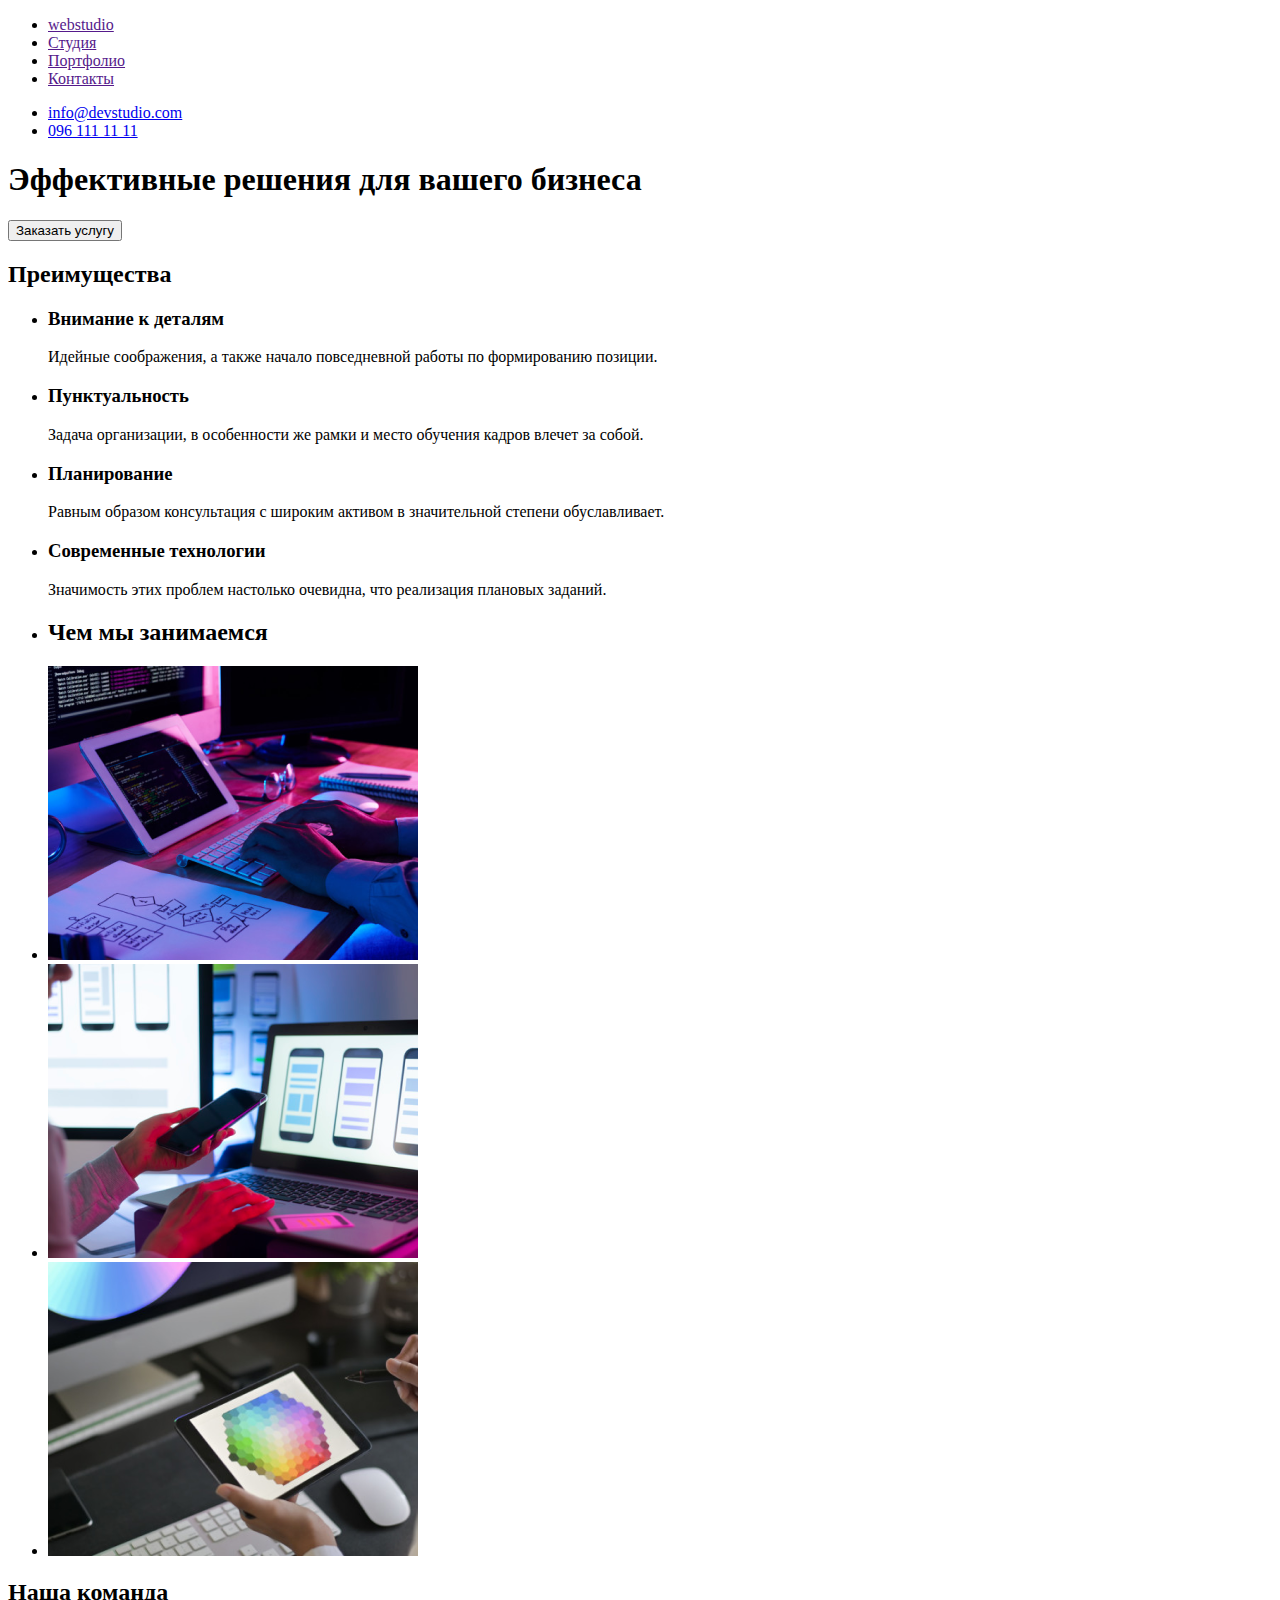
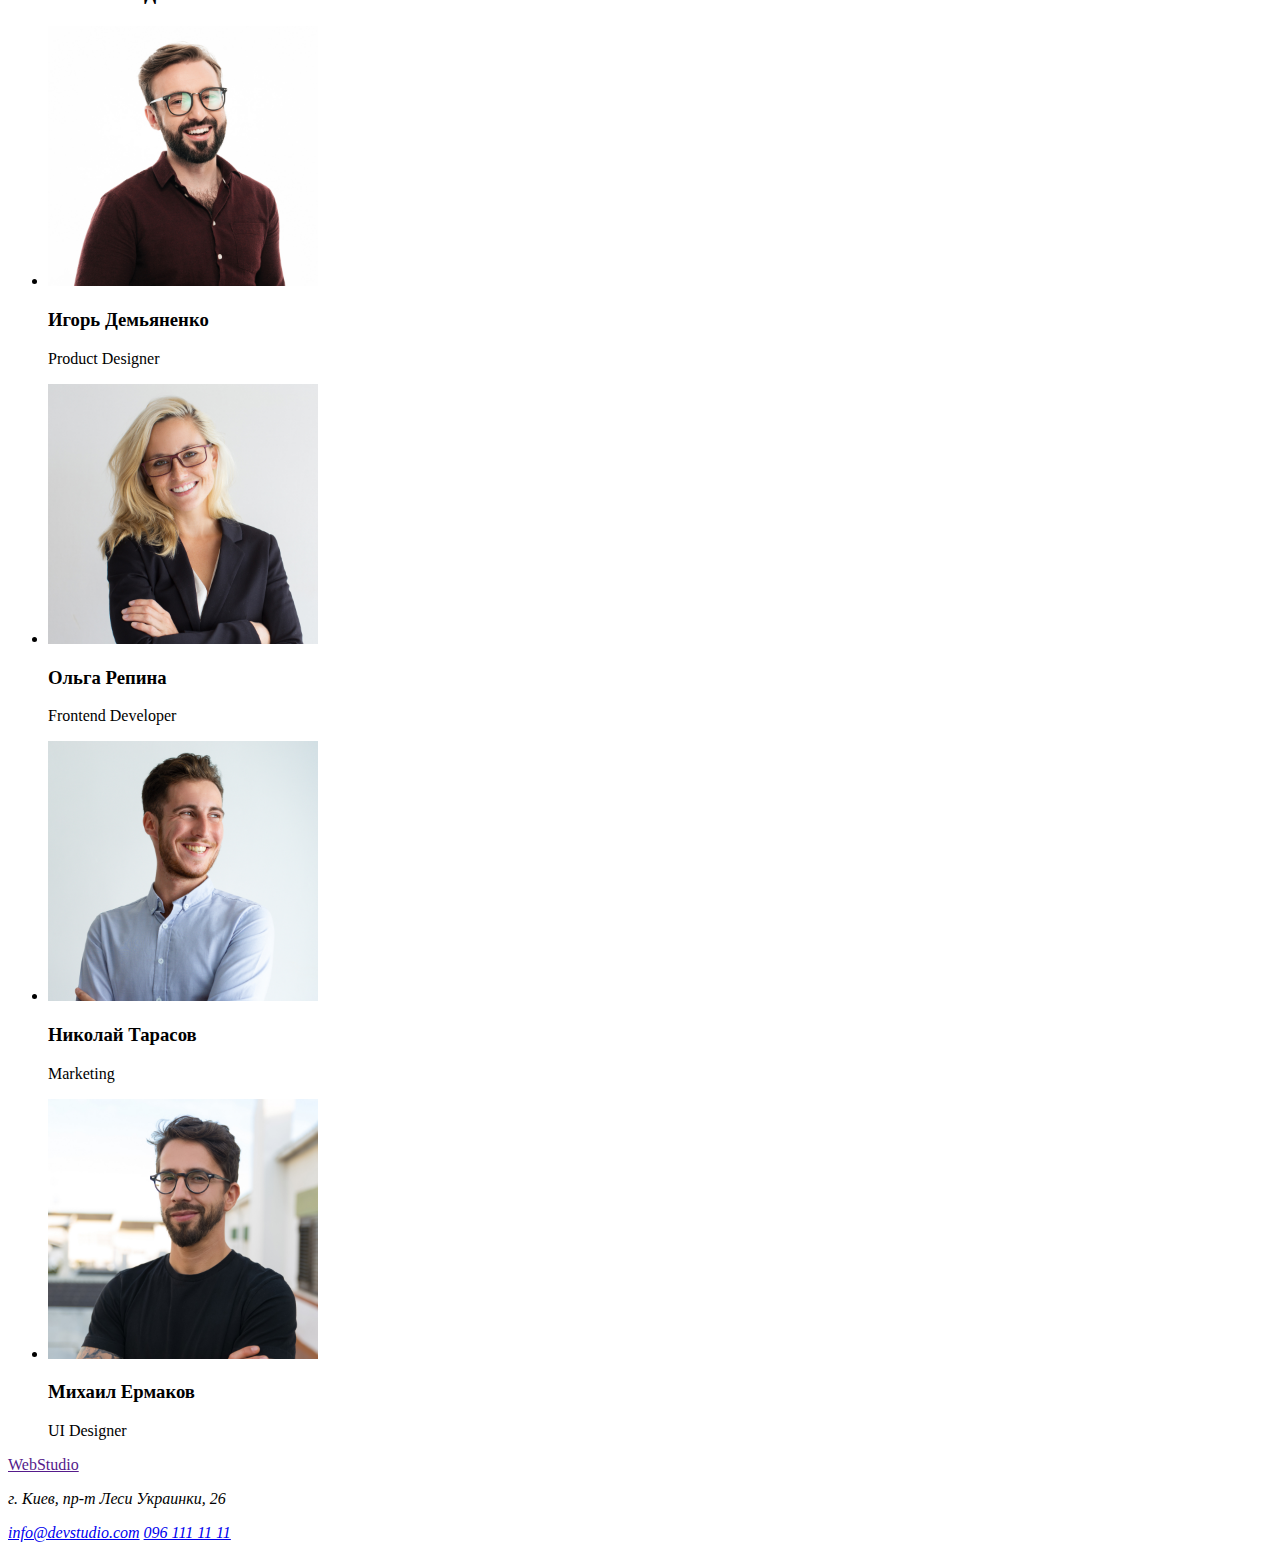
==== index.html @ 97942631 "добавлены файлы согласно ДЗ" ====
<!DOCTYPE html>
<html lang="ru">
  <head>
    <meta charset="UTF-8" />
    <meta http-equiv="X-UA-Compatible" content="IE=edge" />
    <meta name="viewport" content="width=device-width, initial-scale=1.0" />
    <title lang="en">WebStudio</title>
  </head>
  <body>
    <header>
      <nav>
        <ul>
          <li><a href="" lang="en">webstudio</a></li>
          <li><a href="">Студия</a></li>
          <li><a href="">Портфолио</a></li>
          <li><a href="">Контакты</a></li>
        </ul>
      </nav>
      <ul>
        <li>
          <a href="mailto:info@devstudio.com" lang="en">info@devstudio.com</a>
        </li>
        <li><a href="tel:0961111111">096 111 11 11</a></li>
      </ul>
    </header>
    <main>
      <section>
        <h1>Эффективные решения для вашего бизнеса</h1>
        <button type="button">Заказать услугу</button>
      </section>

      <section>
        <h2>Преимущества</h2>
        <!--В дальнейшем этот заголовок будет скрыт-->
        <ul>
          <li>
            <h3>Внимание к деталям</h3>
            <p>
              Идейные соображения, а также начало повседневной работы по
              формированию позиции.
            </p>
          </li>
          <li>
            <h3>Пунктуальность</h3>
            <p>
              Задача организации, в особенности же рамки и место обучения кадров
              влечет за собой.
            </p>
          </li>
          <li>
            <h3>Планирование</h3>
            <p>
              Равным образом консультация с широким активом в значительной
              степени обуславливает.
            </p>
          </li>
          <li>
            <h3>Современные технологии</h3>
            <p>
              Значимость этих проблем настолько очевидна, что реализация
              плановых заданий.
            </p>
          </li>
        </ul>
      </section>

      <section>
        <ul>
          <li>
            <h2>Чем мы занимаемся</h2>
          </li>
          <li>
            <img
              src="./images/комп.png"
              alt="Приложения для компьютера"
              width="370"
              height="294"
            />
          </li>
          <li>
            <img
              src="./images/смартфон.png"
              alt="Приложения для смартфона"
              width="370"
              height="294"
            />
          </li>
          <li>
            <img
              src="./images/планшет.png"
              alt="Приложения для планшета"
              width="370"
              height="294"
            />
          </li>
        </ul>
      </section>

      <section>
        <h2>Наша команда</h2>
        <ul>
          <li>
            <img
              src="./images/I.Demyanenko.jpg"
              alt="Игорь Демьяненко"
              width="270"
              height="260"
            />
            <h3>Игорь Демьяненко</h3>
            <p lang="en">Product Designer</p>
          </li>
          <li>
            <img
              src="./images/O.Repina.jpg"
              alt="Ольга Репина"
              width="270"
              height="260"
            />
            <h3>Ольга Репина</h3>
            <p lang="en">Frontend Developer</p>
          </li>
          <li>
            <img
              src="./images/N.Tarasov.jpg"
              alt="Николай Тарасов"
              width="270"
              height="260"
            />
            <h3>Николай Тарасов</h3>
            <p lang="en">Marketing</p>
          </li>
          <li>
            <img
              src="./images/M.Ermakov.jpg"
              alt="Михаил Ермаков"
              width="270"
              height="260"
            />
            <h3>Михаил Ермаков</h3>
            <p lang="en">UI Designer</p>
          </li>
        </ul>
      </section>
      <footer>
        <a href="" lang="en">WebStudio</a>
        <address>
          <p>г. Киев, пр-т Леси Украинки, 26</p>

          <a href="mailto:info@devstudio.com" lang="en">info@devstudio.com</a>

          <a href="tel:0961111111">096 111 11 11</a>
        </address>
      </footer>
    </main>
  </body>
</html>
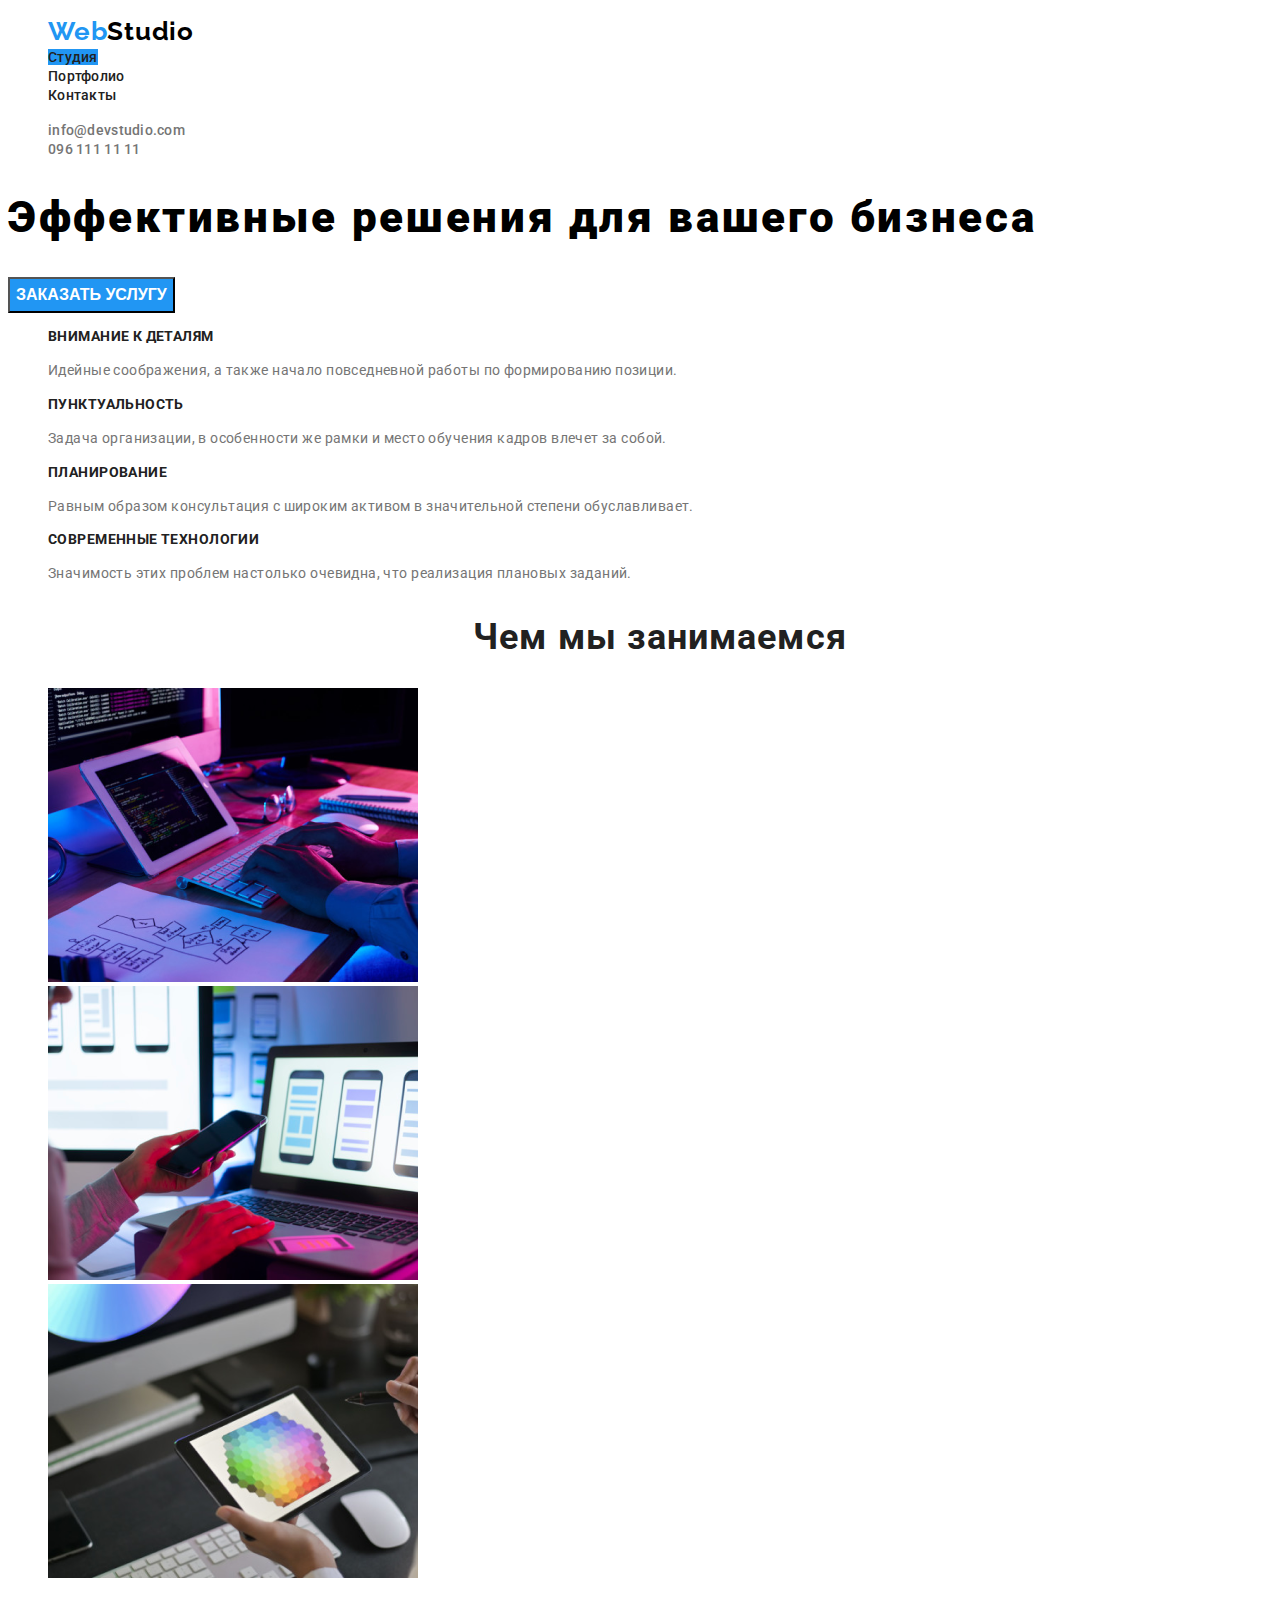
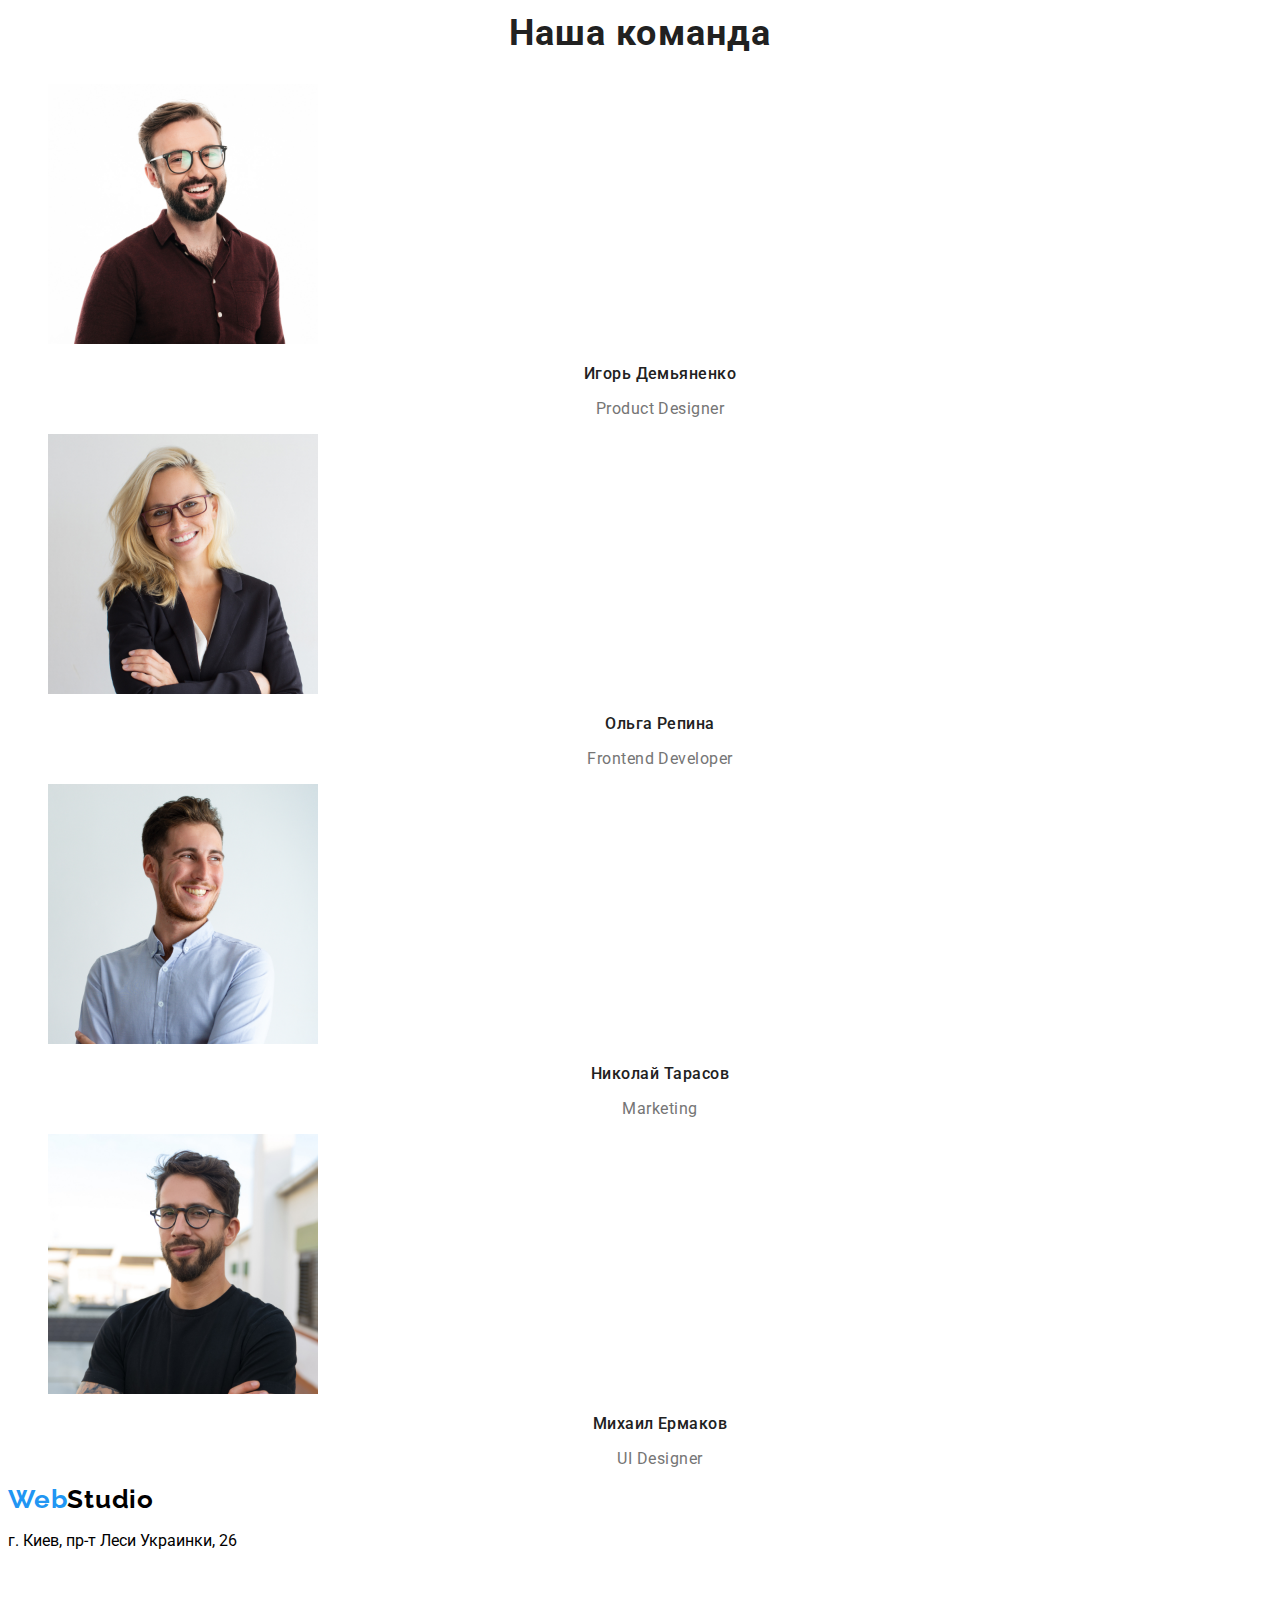
==== commit c03275bb: "на проверку" ====
--- a/index.html
+++ b/index.html
@@ -5,88 +5,118 @@
     <meta http-equiv="X-UA-Compatible" content="IE=edge" />
     <meta name="viewport" content="width=device-width, initial-scale=1.0" />
     <title lang="en">WebStudio</title>
+    <link rel="preconnect" href="https://fonts.gstatic.com" />
+    <link
+      href="https://fonts.googleapis.com/css2?family=Raleway:wght@700&family=Roboto:wght@400;500;700;900&display=swap"
+      rel="stylesheet"
+    />
+    <link
+      rel="stylesheet"
+      href="https://cdnjs.cloudflare.com/ajax/libs/modern-normalize/1.0.0/modern-normalize.min.css"
+      integrity="sha512-ISS7cAi1PEhQ8jnbJpJZMd29NlhNj4AWYyLOSp2CE/CsHxTCu+r+t0D2yoJudVrd0/8fTVPUVDzY5Tvli75u/g=="
+      crossorigin="anonymous"
+    />
+    <link rel="stylesheet" href="css/styles.css" />
   </head>
   <body>
-    <header>
-      <nav>
-        <ul>
-          <li><a href="" lang="en">webstudio</a></li>
-          <li><a href="">Студия</a></li>
-          <li><a href="">Портфолио</a></li>
-          <li><a href="">Контакты</a></li>
+    <header class="header">
+      <nav class="navigation">
+        <ul class="navigation-list list">
+          <li class="navigation-item">
+            <a class="logo-link link logo-link-light-theme" href="" lang="en"
+              ><span class="logo-txt">Web</span>Studio</a
+            >
+          </li>
+          <li class="navigation-item">
+            <a class="navigation-link link current" href="index.html">Студия</a>
+          </li>
+          <li class="navigation-item">
+            <a class="navigation-link link" href="portfolio.html">Портфолио</a>
+          </li>
+          <li class="navigation-item">
+            <a class="navigation-link link" href="">Контакты</a>
+          </li>
         </ul>
       </nav>
-      <ul>
+      <ul class="list">
         <li>
-          <a href="mailto:info@devstudio.com" lang="en">info@devstudio.com</a>
+          <a class="mail-link link" href="mailto:info@devstudio.com" lang="en"
+            >info@devstudio.com</a
+          >
         </li>
-        <li><a href="tel:0961111111">096 111 11 11</a></li>
+        <li>
+          <a class="tel-link link" href="tel:0961111111">096 111 11 11</a>
+        </li>
       </ul>
     </header>
     <main>
+      <!-- HERO -->
       <section>
-        <h1>Эффективные решения для вашего бизнеса</h1>
-        <button type="button">Заказать услугу</button>
+        <h1 class="hero-title">Эффективные решения для вашего бизнеса</h1>
+        <button class="modal-btn" type="button">Заказать услугу</button>
       </section>
+      <!-- FEATURES -->
+      <section>
+        <h2 hidden>Преимущества</h2>
 
-      <section>
-        <h2>Преимущества</h2>
-        <!--В дальнейшем этот заголовок будет скрыт-->
-        <ul>
-          <li>
-            <h3>Внимание к деталям</h3>
-            <p>
+        <ul class="features list">
+          <li class="features-list">
+            <h3 class="features-title">Внимание к деталям</h3>
+            <p class="dicsription">
               Идейные соображения, а также начало повседневной работы по
               формированию позиции.
             </p>
           </li>
-          <li>
-            <h3>Пунктуальность</h3>
-            <p>
+          <li class="features-list">
+            <h3 class="features-title">Пунктуальность</h3>
+            <p class="dicsription">
               Задача организации, в особенности же рамки и место обучения кадров
               влечет за собой.
             </p>
           </li>
-          <li>
-            <h3>Планирование</h3>
-            <p>
+          <li class="features-list">
+            <h3 class="features-title">Планирование</h3>
+            <p class="dicsription">
               Равным образом консультация с широким активом в значительной
               степени обуславливает.
             </p>
           </li>
-          <li>
-            <h3>Современные технологии</h3>
-            <p>
+          <li class="features-list">
+            <h3 class="features-title">Современные технологии</h3>
+            <p class="dicsription">
               Значимость этих проблем настолько очевидна, что реализация
               плановых заданий.
             </p>
           </li>
         </ul>
       </section>
-
-      <section>
-        <ul>
-          <li>
-            <h2>Чем мы занимаемся</h2>
+      <!-- SPECIFICITY -->
+      <section class="specificity">
+        <ul class="specificity-list list">
+          <li class="specificity-list-item">
+            <h2 class="title">Чем мы занимаемся</h2>
           </li>
-          <li>
+          <li class="specificity-list-item">
             <img
+              class="specificity-list-img"
               src="./images/комп.png"
               alt="Приложения для компьютера"
               width="370"
               height="294"
             />
           </li>
-          <li>
+          <li class="specificity-list-item">
             <img
+              class="specificity-list-img"
               src="./images/смартфон.png"
               alt="Приложения для смартфона"
               width="370"
               height="294"
             />
           </li>
-          <li>
+          <li class="specificity-list-item">
             <img
+              class="specificity-list-img"
               src="./images/планшет.png"
               alt="Приложения для планшета"
               width="370"
@@ -95,10 +125,10 @@
           </li>
         </ul>
       </section>
-
-      <section>
-        <h2>Наша команда</h2>
-        <ul>
+      <!-- TEAM -->
+      <section class="team">
+        <h2 class="title">Наша команда</h2>
+        <ul class="team-list list">
           <li>
             <img
               src="./images/I.Demyanenko.jpg"
@@ -106,8 +136,8 @@
               width="270"
               height="260"
             />
-            <h3>Игорь Демьяненко</h3>
-            <p lang="en">Product Designer</p>
+            <h3 class="team-name">Игорь Демьяненко</h3>
+            <p class="team-position" lang="en">Product Designer</p>
           </li>
           <li>
             <img
@@ -116,8 +146,8 @@
               width="270"
               height="260"
             />
-            <h3>Ольга Репина</h3>
-            <p lang="en">Frontend Developer</p>
+            <h3 class="team-name">Ольга Репина</h3>
+            <p class="team-position" lang="en">Frontend Developer</p>
           </li>
           <li>
             <img
@@ -126,8 +156,8 @@
               width="270"
               height="260"
             />
-            <h3>Николай Тарасов</h3>
-            <p lang="en">Marketing</p>
+            <h3 class="team-name">Николай Тарасов</h3>
+            <p class="team-position" lang="en">Marketing</p>
           </li>
           <li>
             <img
@@ -136,19 +166,29 @@
               width="270"
               height="260"
             />
-            <h3>Михаил Ермаков</h3>
-            <p lang="en">UI Designer</p>
+            <h3 class="team-name">Михаил Ермаков</h3>
+            <p class="team-position" lang="en">UI Designer</p>
           </li>
         </ul>
       </section>
+      <!-- FOOTER -->
       <footer>
-        <a href="" lang="en">WebStudio</a>
-        <address>
+        <a class="logo-link link logo-link-dark-theme" href="" lang="en"
+          ><span class="logo-txt">Web</span>Studio</a
+        >
+        <address class="address">
           <p>г. Киев, пр-т Леси Украинки, 26</p>
 
-          <a href="mailto:info@devstudio.com" lang="en">info@devstudio.com</a>
+          <a
+            class="mail-link-footer link"
+            href="mailto:info@devstudio.com"
+            lang="en"
+            >info@devstudio.com</a
+          >
 
-          <a href="tel:0961111111">096 111 11 11</a>
+          <a class="tel-link-footer link" href="tel:0961111111"
+            >096 111 11 11</a
+          >
         </address>
       </footer>
     </main>
--- a/css/styles.css
+++ b/css/styles.css
@@ -0,0 +1,218 @@
+:root {
+  --main-font: "Roboto", sans-serif;
+  --secondary-font: "Raleway", sans-serif;
+  --accent-color: #2196f3;
+}
+
+body {
+  font-family: var(--main-font);
+}
+
+.link {
+  text-decoration: none;
+}
+
+.list {
+  list-style: none;
+}
+
+.address {
+  font-style: normal;
+}
+
+/* ============= COMPONENTS ============= */
+.title {
+  font-weight: 700;
+  font-size: 36px;
+  line-height: 1.17;
+  text-align: center;
+  letter-spacing: 0.03em;
+  color: #212121;
+}
+
+.current {
+  background-color: var(--accent-color);
+}
+
+.modal-btn {
+  font-weight: 700;
+  font-size: 16px;
+  line-height: 1.87;
+  text-transform: uppercase;
+  cursor: pointer;
+  background-color: var(--accent-color);
+  color: #ffffff;
+}
+
+.modal-btn:hover,
+.modal-btn:focus {
+  color: #188ce8;
+}
+/* ============= END COMPONENTS ============= */
+
+/* ============= HEADER ============= */
+.logo-link {
+  font-family: var(--secondary-font);
+  font-weight: 700;
+  font-size: 26px;
+  line-height: 1.19;
+  letter-spacing: 0.03em;
+  color: #000000;
+}
+.logo-link-light-theme {
+  color: #000000;
+}
+
+.logo-link-dark-theme {
+  /* color: #ffffff; */
+}
+
+.logo-txt {
+  font-family: var(--secondary-font);
+  font-weight: 700;
+  font-size: 26px;
+  line-height: 1.19;
+  letter-spacing: 0.03em;
+  color: #2196f3;
+}
+
+.navigation-link {
+  font-weight: 500;
+  font-size: 14px;
+  line-height: 1.14;
+  letter-spacing: 0.02em;
+
+  color: #212121;
+}
+
+.navigation-link:hover,
+.navigation-link:focus {
+  color: var(--accent-color);
+}
+
+.mail-link,
+.tel-link {
+  font-weight: 500;
+  font-size: 14px;
+  line-height: 1.14;
+  letter-spacing: 0.02em;
+  color: #757575;
+}
+
+.mail-link-footer,
+.tel-link-footer {
+  font-weight: 400;
+  font-size: 14px;
+  line-height: 1.71;
+  letter-spacing: 0.03em;
+
+  color: rgba(255, 255, 255, 0.6);
+}
+
+.mail-link:hover,
+.mail-link:focus {
+  color: var(--accent-color);
+}
+
+.tel-link:hover,
+.tel-link:focus {
+  color: var(--accent-color);
+}
+/* ============= END HEADER ============= */
+
+/* ============= HERO ============= */
+.hero-title {
+  font-weight: 900;
+  font-size: 44px;
+  line-height: 60px;
+  letter-spacing: 0.06em;
+
+  /* color: #FFFFFF; */
+}
+
+/* ============= END HERO ============= */
+
+/* ============= FEATURES ============= */
+.features-title {
+  font-weight: 700;
+  font-size: 14px;
+  line-height: 1.14;
+  letter-spacing: 0.03em;
+  text-transform: uppercase;
+
+  color: #212121;
+}
+
+.dicsription {
+  font-weight: 400;
+  font-size: 14px;
+  line-height: 1.71;
+  letter-spacing: 0.03em;
+  color: #757575;
+}
+
+/* ============= END FEATURES ============= */
+
+/* ============= SPECIFICITY ============= */
+
+/* ============= END SPECIFICITY ============= */
+
+/* ============   TEAM   ============= */
+.team-name {
+  font-weight: 500;
+  font-size: 16px;
+  line-height: 1.19;
+  text-align: center;
+  letter-spacing: 0.03em;
+  color: #212121;
+}
+
+.team-position {
+  font-weight: 400;
+  font-size: 16px;
+  line-height: 1.19;
+  text-align: center;
+  letter-spacing: 0.03em;
+
+  color: #757575;
+}
+/* ============ END TEAM ============= */
+
+/* ============ PORTFOLIO ============= */
+
+.btn-portfolio {
+  font-weight: 500;
+  font-size: 16px;
+  line-height: 1.62;
+  text-transform: uppercase;
+  cursor: pointer;
+
+  text-align: center;
+  letter-spacing: 0.03em;
+  color: #212121;
+}
+
+.btn-portfolio:hover,
+.btn-portfolio:focus {
+  background-color: #188ce8;
+  color: #ffffff;
+}
+
+.portfolio-title {
+  font-weight: 700;
+  font-size: 18px;
+  line-height: 1.2;
+  letter-spacing: 0.06em;
+  color: #212121;
+}
+
+.portfolio-description {
+  font-weight: 400;
+  font-size: 16px;
+  line-height: 1.87;
+
+  letter-spacing: 0.03em;
+
+  color: #757575;
+}
+/* ============ END PORTFOLIO ============= */
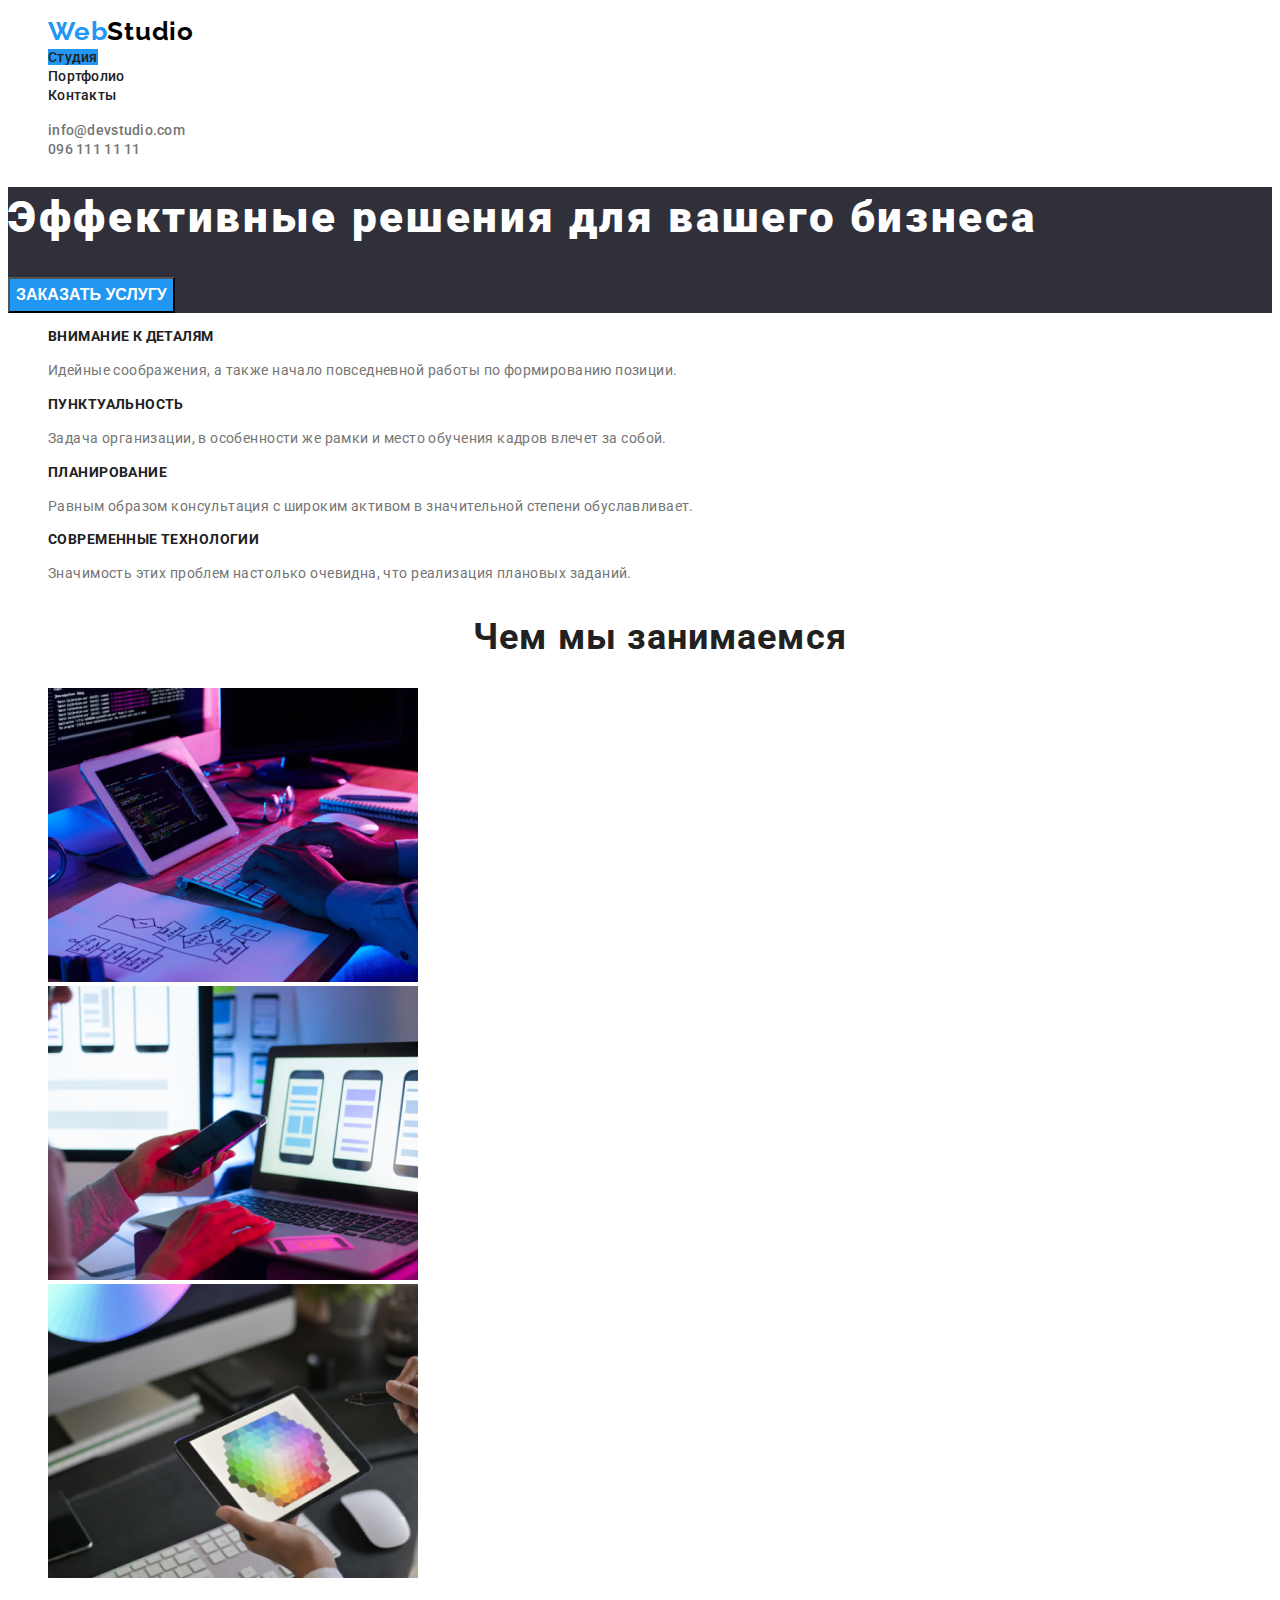
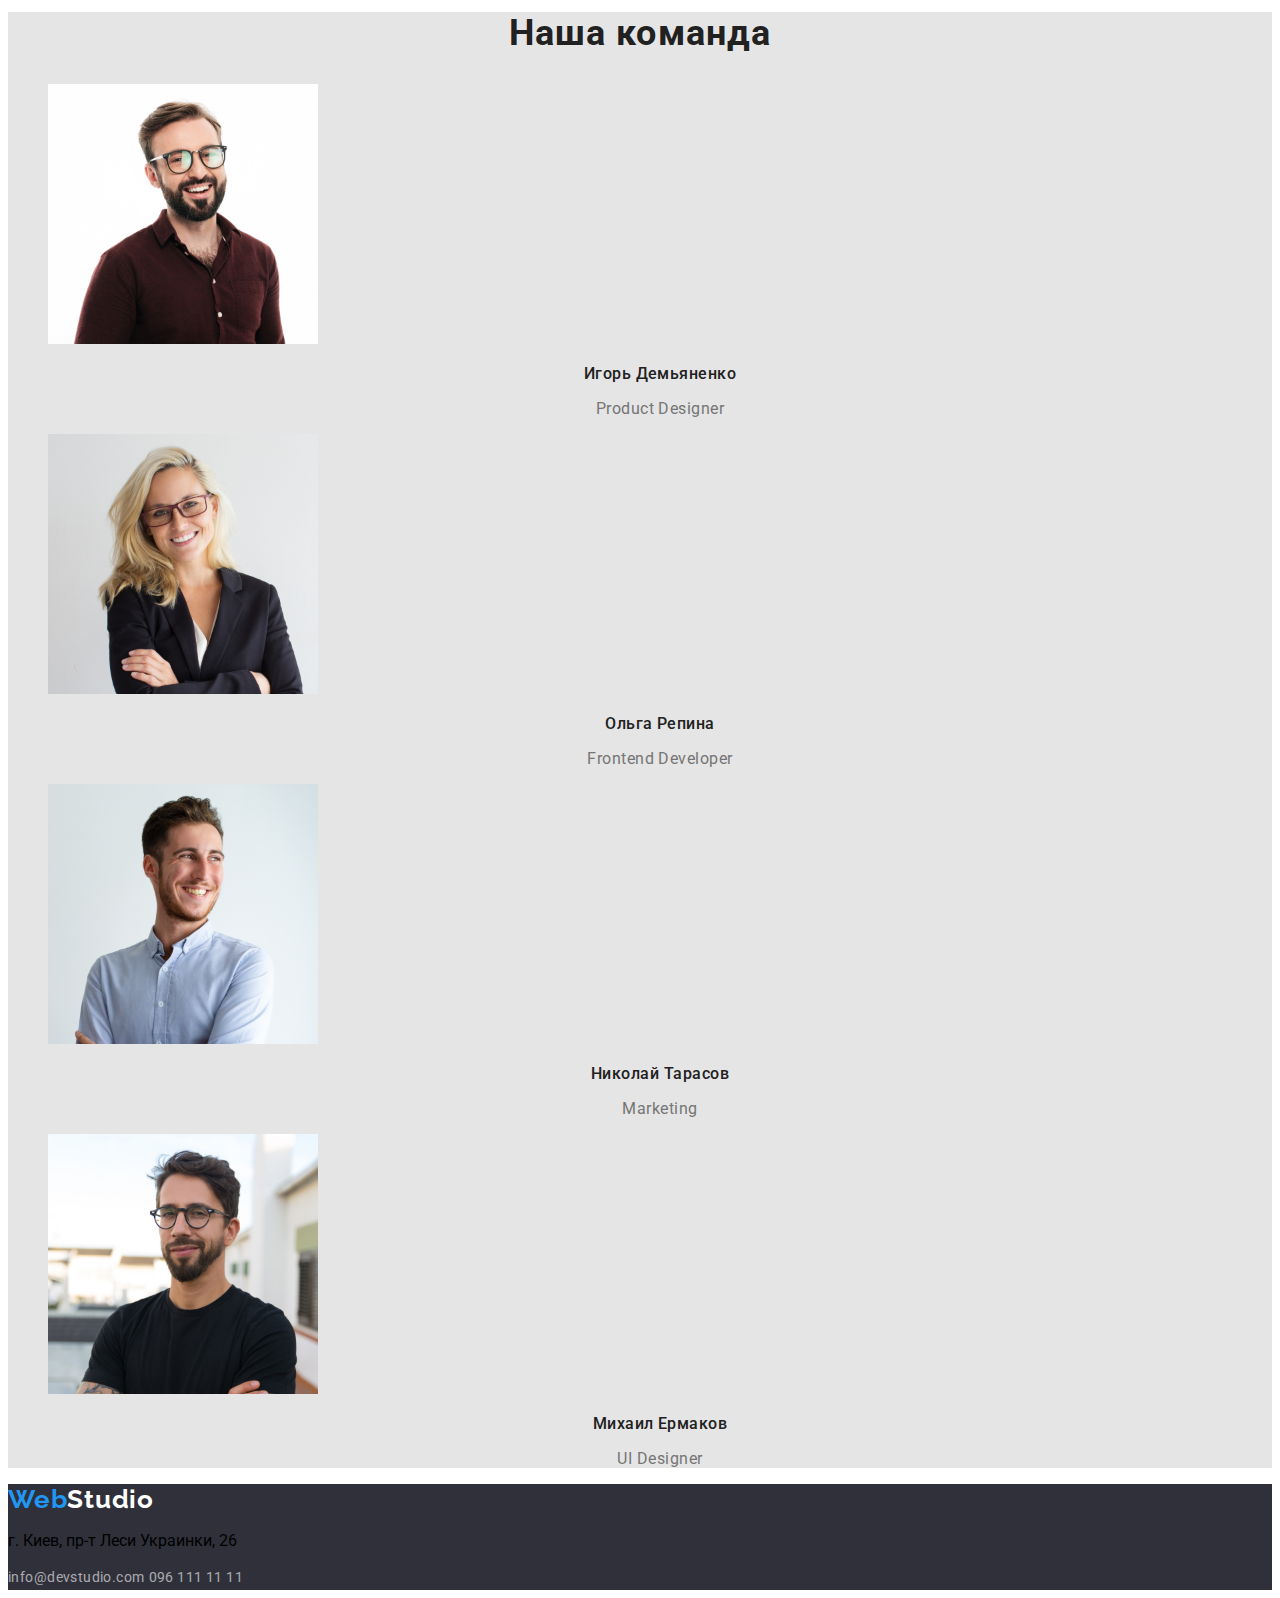
==== commit 471b9334: "Добавлен background в Hero,Team,Footer" ====
--- a/index.html
+++ b/index.html
@@ -28,10 +28,14 @@
             >
           </li>
           <li class="navigation-item">
-            <a class="navigation-link link current" href="index.html">Студия</a>
-          </li>
-          <li class="navigation-item">
-            <a class="navigation-link link" href="portfolio.html">Портфолио</a>
+            <a class="navigation-link link current" href="./index.html"
+              >Студия</a
+            >
+          </li>
+          <li class="navigation-item">
+            <a class="navigation-link link" href="./portfolio.html"
+              >Портфолио</a
+            >
           </li>
           <li class="navigation-item">
             <a class="navigation-link link" href="">Контакты</a>
@@ -51,7 +55,7 @@
     </header>
     <main>
       <!-- HERO -->
-      <section>
+      <section class="hero">
         <h1 class="hero-title">Эффективные решения для вашего бизнеса</h1>
         <button class="modal-btn" type="button">Заказать услугу</button>
       </section>
@@ -172,7 +176,7 @@
         </ul>
       </section>
       <!-- FOOTER -->
-      <footer>
+      <footer class="footer">
         <a class="logo-link link logo-link-dark-theme" href="" lang="en"
           ><span class="logo-txt">Web</span>Studio</a
         >
--- a/css/styles.css
+++ b/css/styles.css
@@ -46,7 +46,15 @@
 
 .modal-btn:hover,
 .modal-btn:focus {
-  color: #188ce8;
+  background-color: #188ce8;
+  color: #ffffff;
+}
+
+.footer {
+  background: #2f303a;
+}
+.hero {
+  background: #2f303a;
 }
 /* ============= END COMPONENTS ============= */
 
@@ -64,7 +72,7 @@
 }
 
 .logo-link-dark-theme {
-  /* color: #ffffff; */
+  color: #ffffff;
 }
 
 .logo-txt {
@@ -127,7 +135,11 @@
   line-height: 60px;
   letter-spacing: 0.06em;
 
-  /* color: #FFFFFF; */
+  color: #ffffff;
+}
+
+.team {
+  background: #e5e5e5;
 }
 
 /* ============= END HERO ============= */
